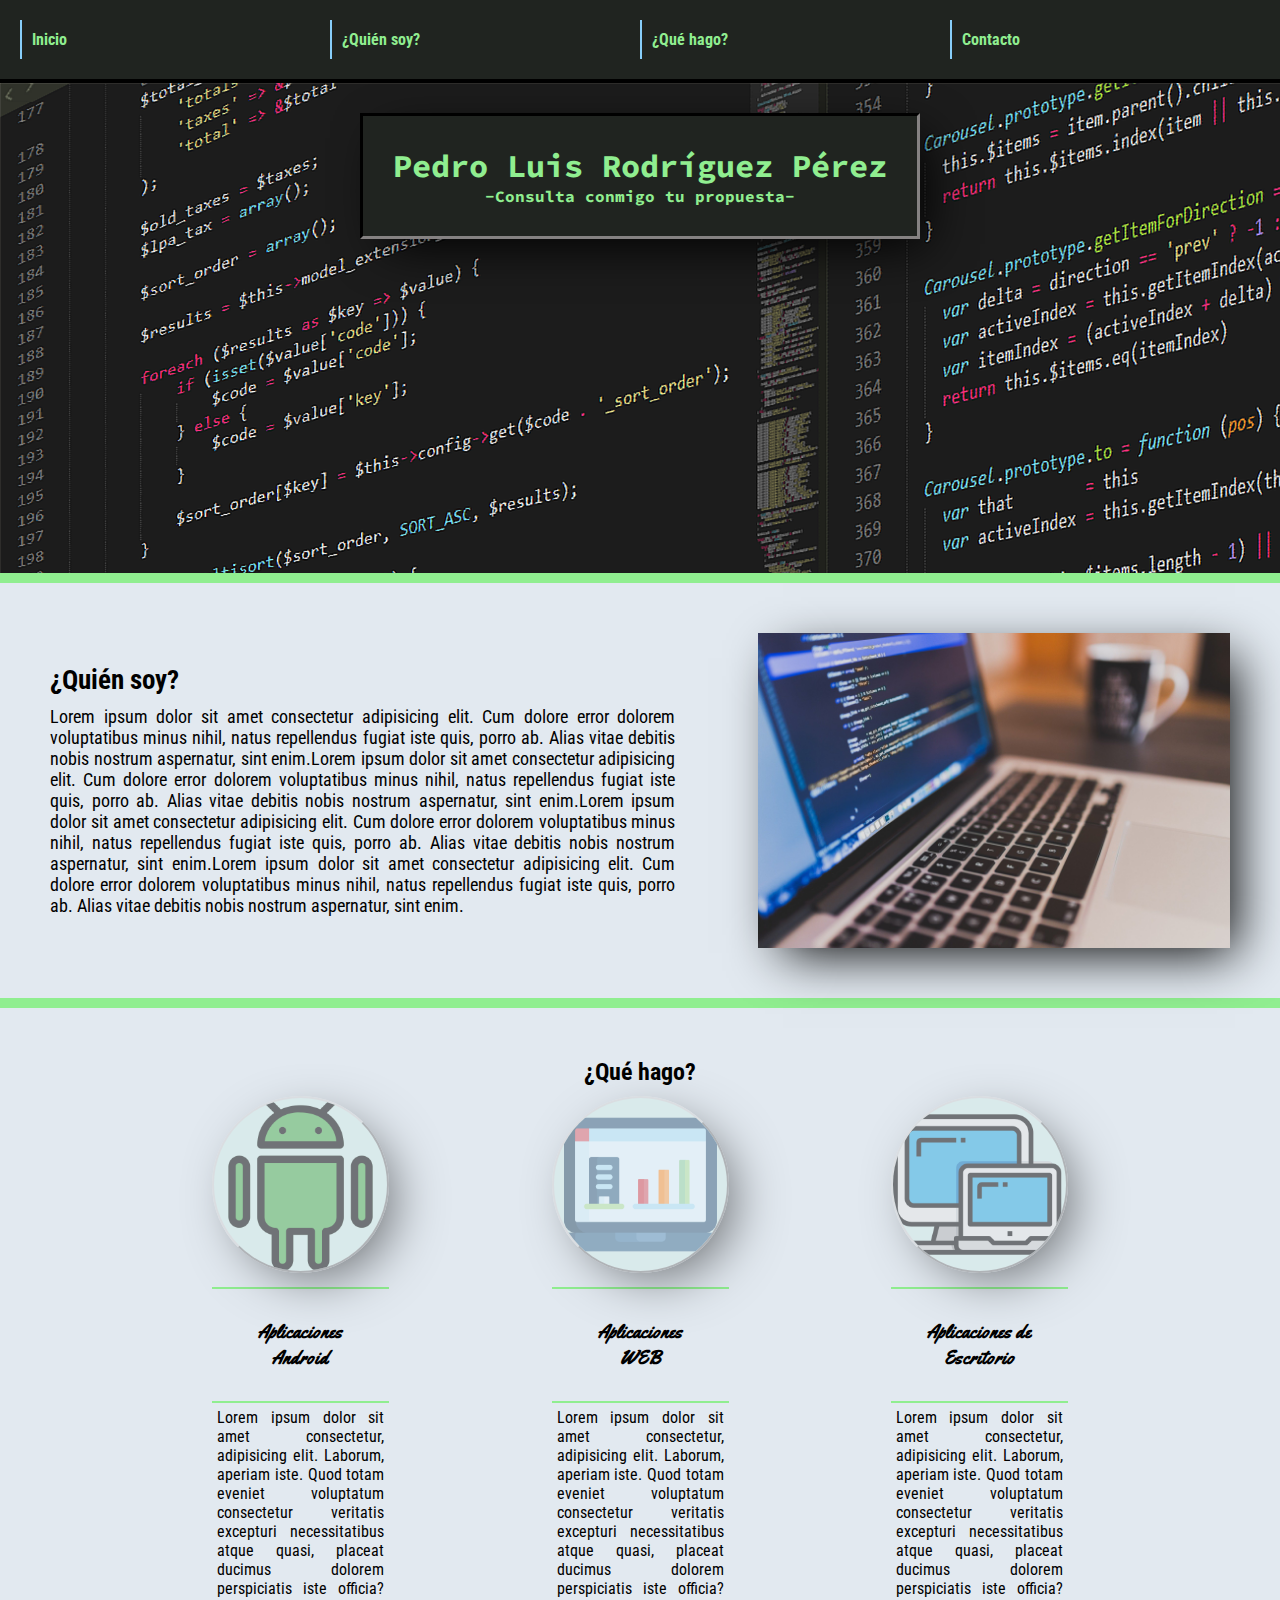
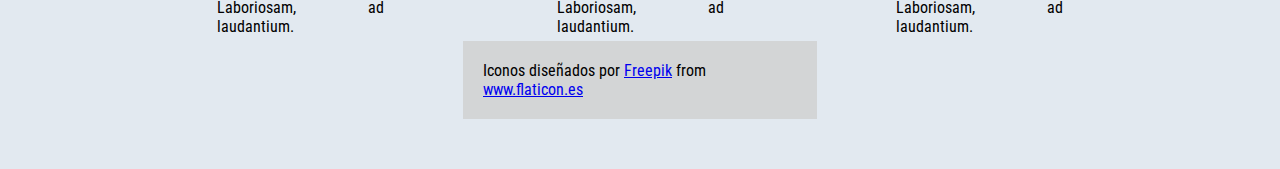
==== index.html @ fd56403b "Cambios menores" ====
<!DOCTYPE html>
<html lang="en">

<head>
    <meta charset="UTF-8">
    <meta name="viewport" content="width=device-width, initial-scale=1.0">


    <!--Estilos CSS-->
    <link rel="stylesheet" href="estilos/estilo.css">

    <!--Fuentes del HTML-->
    <link href="https://fonts.googleapis.com/css2?family=Roboto+Condensed:wght@300&display=swap" rel="stylesheet">
    <link href="https://fonts.googleapis.com/css2?family=Source+Code+Pro:wght@200&display=swap" rel="stylesheet">
    <link href="https://fonts.googleapis.com/css2?family=Yellowtail&display=swap" rel="stylesheet">

    <title>Pedro Luis Rodriguez Perez</title>

</head>

<body>
    <nav class="menu_superior" id="inicio">
            <div><a href="#inicio"> Inicio</a></div>
            <div><a href="#quien-soy"> ¿Quién soy?</a></div>
            <div><a href=""> ¿Qué hago?</a></div>
            <div><a href=""> Contacto</a></div>
        </nav>
    <div class="container">
       
        <header id="inicio">
            <div>
                <h1>Pedro Luis Rodríguez Pérez</h1>
                <h4>-Consulta conmigo tu propuesta-</h4>
            </div>
        </header>

        <div class="quien-soy" id="#quien-soy">
            

            <div>                
                <h2>¿Quién soy?</h2>
                Lorem ipsum dolor sit amet consectetur adipisicing elit. Cum dolore error dolorem voluptatibus minus
                nihil, natus repellendus fugiat iste quis, porro ab. Alias vitae debitis nobis nostrum aspernatur, sint
                enim.Lorem ipsum dolor sit amet consectetur adipisicing elit. Cum dolore error dolorem voluptatibus
                minus
                nihil, natus repellendus fugiat iste quis, porro ab. Alias vitae debitis nobis nostrum aspernatur, sint
                enim.Lorem ipsum dolor sit amet consectetur adipisicing elit. Cum dolore error dolorem voluptatibus
                minus
                nihil, natus repellendus fugiat iste quis, porro ab. Alias vitae debitis nobis nostrum aspernatur, sint
                enim.Lorem ipsum dolor sit amet consectetur adipisicing elit. Cum dolore error dolorem voluptatibus
                minus
                nihil, natus repellendus fugiat iste quis, porro ab. Alias vitae debitis nobis nostrum aspernatur, sint
                enim.</div>
            <img src="imagenes/imagen.quien-soy.jpg" alt="">
        </div>

        <div class="que-hago">
            <div class="logos">


                <h2>¿Qué hago?</h2>
                <div class="card">
                    <img src="imagenes/androide.png" alt="">
                    <h3>Aplicaciones Android</h3>
                    <div>
                        Lorem ipsum dolor sit amet consectetur, adipisicing elit. Laborum, aperiam iste. Quod totam eveniet voluptatum consectetur veritatis excepturi necessitatibus atque quasi, placeat ducimus dolorem perspiciatis iste officia? Laboriosam, ad laudantium.
                    </div>
                </div>
                <div class="card">
                    <img src="imagenes/computadora.png" alt="">
                    <h3>Aplicaciones WEB</h3>
                    <div>
                        Lorem ipsum dolor sit amet consectetur, adipisicing elit. Laborum, aperiam iste. Quod totam eveniet voluptatum consectetur veritatis excepturi necessitatibus atque quasi, placeat ducimus dolorem perspiciatis iste officia? Laboriosam, ad laudantium.
                    </div>
                </div>
                <div class="card">
                    <img src="imagenes/ordenador-portatil.png" alt="">
                    <h3>Aplicaciones de Escritorio</h3>
                    <div>
                        Lorem ipsum dolor sit amet consectetur, adipisicing elit. Laborum, aperiam iste. Quod totam eveniet voluptatum consectetur veritatis excepturi necessitatibus atque quasi, placeat ducimus dolorem perspiciatis iste officia? Laboriosam, ad laudantium.
                    </div>
                </div>
            </div>

            <div class="atribuciones"> Iconos diseñados por <a href="https://www.flaticon.es/autores/freepik" title="Freepik">Freepik</a> from <a href="https://www.flaticon.es/" title="Flaticon"> www.flaticon.es</a></div>
           

            
        </div>
    </div>
</body>

</html>
---- estilos/estilo.css ----
.container {}

body {
    background-color: #e3dbcc;
}

* {

    margin: 0px;
    padding: 0px;
    -webkit-box-sizing: border-box;
    box-sizing: border-box;
    font-family: 'Roboto Condensed', sans-serif;
}


/** HEADER - CABECERA**/
header {
    text-align: center;
    /* position: relative; */
    display: flex;
    background-image: url("../imagenes/background_main.png");

    height: 500px;
    flex-direction: column;
    align-items: center;
    clear: both;
    border-bottom: 10px solid lightgreen;

    
}

header img {
    display: block;
    max-width: 100%;
    height: auto;
    opacity: 0.8;

}

header h1,
header h4 {
    /*border: chartreuse 3px solid;*/
    /* position: absolute; */
    z-index: 5;
    color: lightgreen;
    top: 5%;
    text-align: center;
    /* width: 30%; */
    font-family: 'Source Code Pro', monospace;
}

header div {
    background-color: rgb(32, 36, 32);

    margin-top: 30px;
    padding: 30px;
    border: inset rgb(49, 48, 48) 3px;
    -webkit-box-shadow: 15px 15px 50px -10px rgba(0, 0, 0, 1);
    -moz-box-shadow: 15px 15px 50px -10px rgba(0, 0, 0, 1);
    box-shadow: 15px 15px 50px -10px rgba(0, 0, 0, 1);
}

/** MENU SUPERIOR **/
.menu_superior {
    background-color: rgb(32, 36, 32);
    display: flex;
    justify-content: space-around;
    position: sticky;
    top: 0px;
    padding: 20px;
    border-bottom: 4px outset rgb(61, 61, 61);
    z-index: 10;


}

.menu_superior>div {
    float: left;
    border-left: lightskyblue 2px solid;
    padding: 10px;
    display: block;
    width: 100%;
}

.menu_superior>div:hover {
    border-left: rgb(35, 71, 94) 2px solid;
    font-style: oblique;
    font-family: 'Source Code Pro', monospace;

}

.menu_superior>div>a {
    display: block;
    color: lightgreen;
    text-decoration: none;
    font-weight: bolder;
}

/** QUIEN  SOY**/

.quien-soy {
    display: flex;
    padding: 50px;
    flex-wrap: wrap;
    background-color: #e2e9f0;
    border-bottom: 10px solid lightgreen;
    justify-content: space-between;

}

.quien-soy>div {
    width: 53%;
    align-self: center;
    font-size: 18px;
    text-align: justify;
}


.quien-soy>img {
    width: 40%;
    align-self: end;
    -webkit-box-shadow: 15px 15px 50px -10px rgba(0, 0, 0, 1);
    -moz-box-shadow: 15px 15px 50px -10px rgba(0, 0, 0, 1);
    box-shadow: 15px 15px 50px -10px rgba(0, 0, 0, 1);

}

h2 {
    width: 100%;
    font-weight: bolder;
    margin-bottom: 10px;

}

/**  QUE HAGO  **/
.que-hago {
    padding: 50px;
    background: #e2e9f0;
}

.logos {
    display: flex;
    flex-wrap: wrap;
    justify-content: space-evenly;
    text-align: center;
}

.logos img {
    width: 100%;
    border-radius: 100%;
    background-color: #ccece3ba;
    border: lightgrey 2px outset;
    margin-bottom: 10px;
    opacity: 0.5;
    -webkit-box-shadow: 15px 15px 50px -10px rgba(0, 0, 0, 1);
    -moz-box-shadow: 15px 15px 50px -10px rgba(0, 0, 0, 1);
    box-shadow: 15px 15px 50px -10px rgba(0, 0, 0, 1);
}

.logos img:hover {
    opacity: 1;
    transform: scale(1.1);
}

.logos>.card {
    width: 15%;
}

.card>h3 {
    padding: 30px;
    border-top: 2px solid lightgreen;
    border-bottom: 2px solid lightgreen;
    font-family: 'Yellowtail', cursive;

}

.card>div {
    padding: 5px;
    text-align: justify;
}


.atribuciones {
    background-color: #d0d0d0d4;
    padding: 20px;
    width: 30%;
    margin: 0px auto;
}
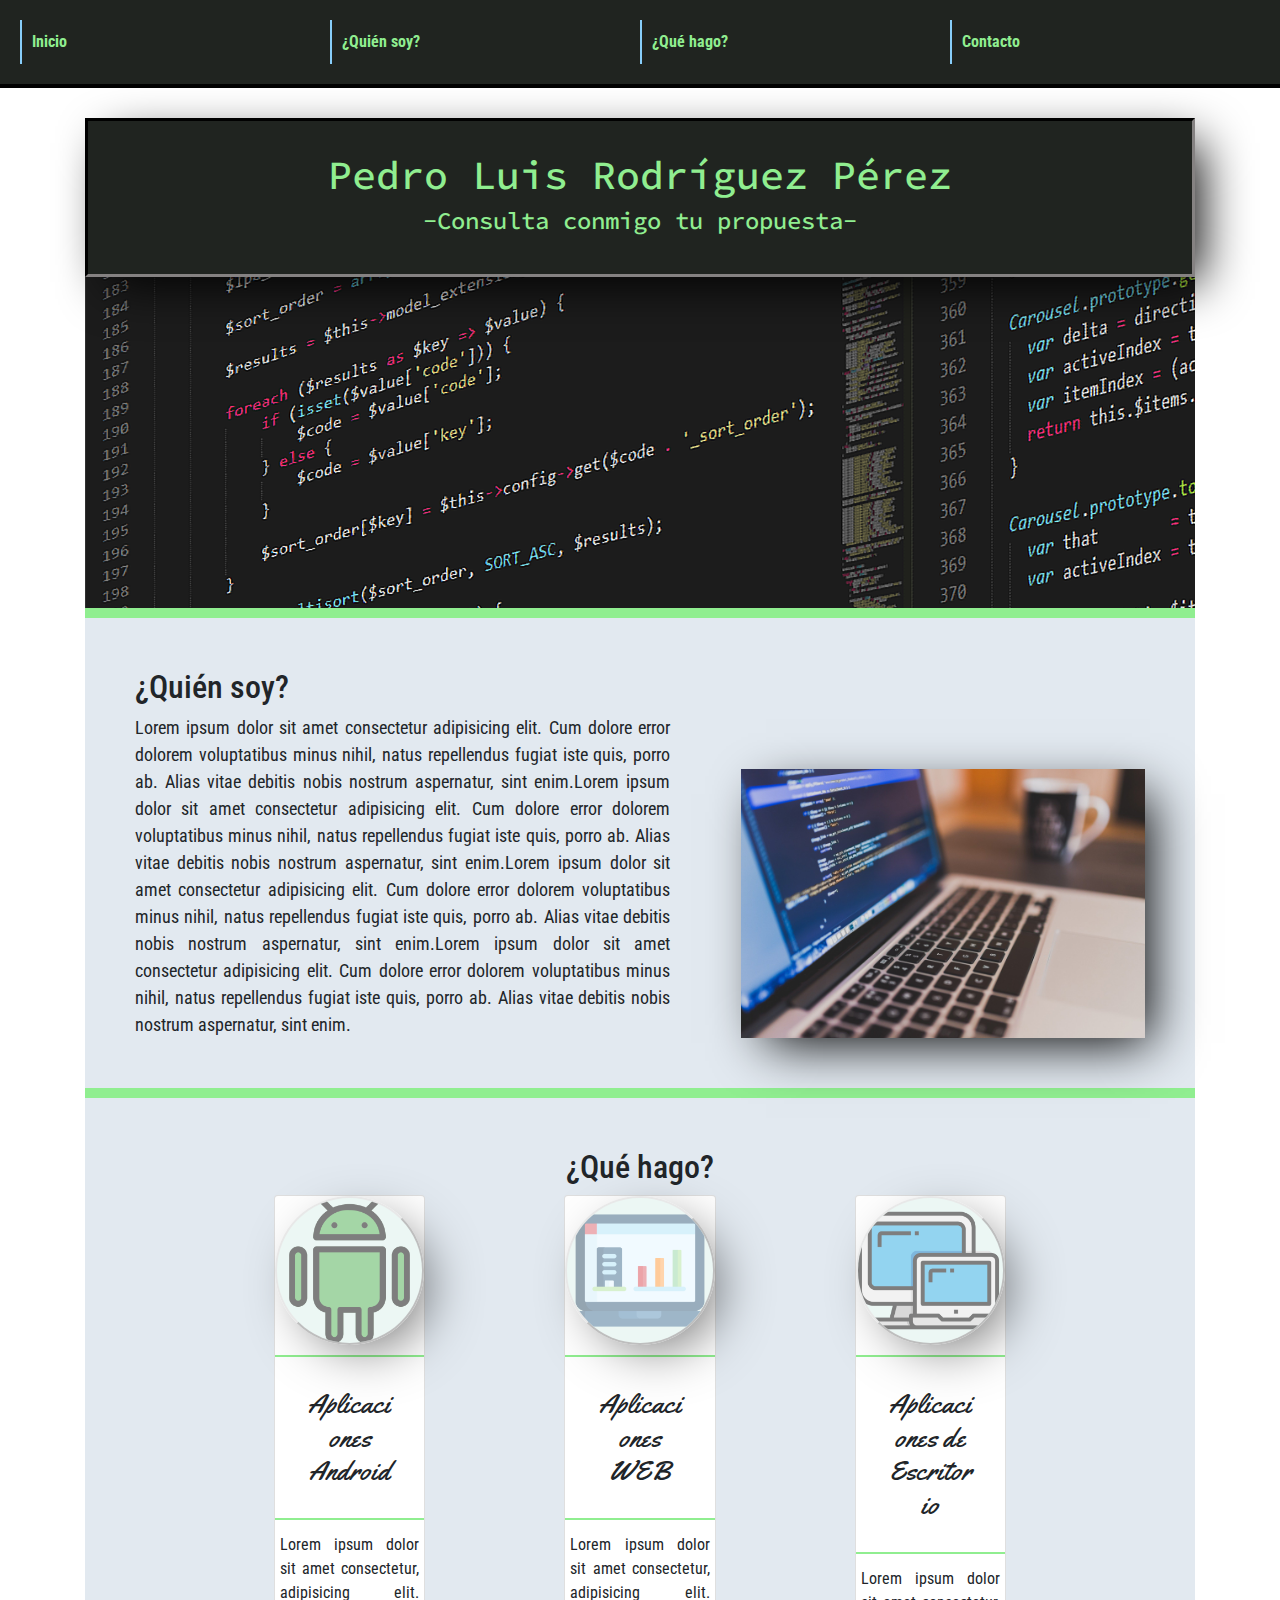
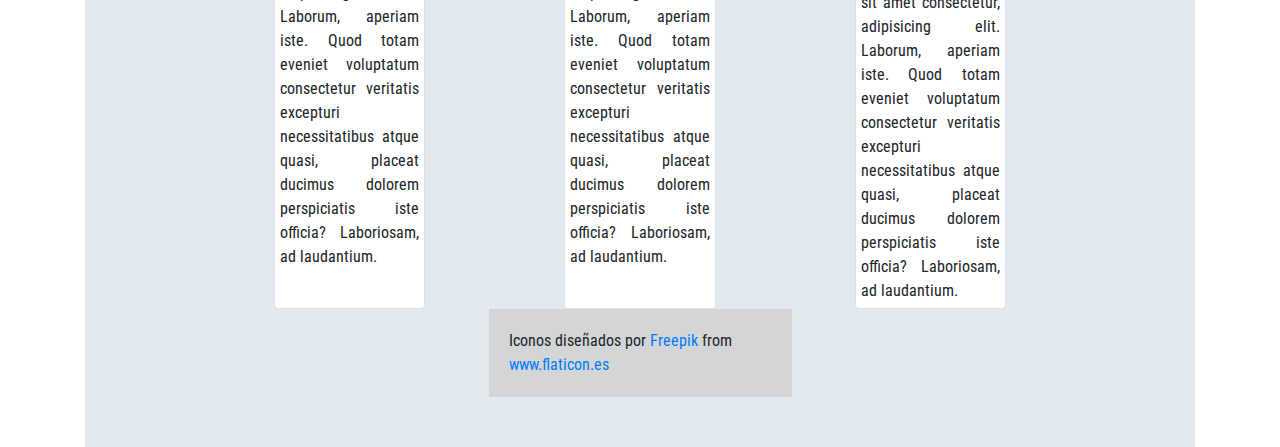
==== commit 62b471cf: "Añadido Bootstraps" ====
--- a/index.html
+++ b/index.html
@@ -14,11 +14,17 @@
     <link href="https://fonts.googleapis.com/css2?family=Source+Code+Pro:wght@200&display=swap" rel="stylesheet">
     <link href="https://fonts.googleapis.com/css2?family=Yellowtail&display=swap" rel="stylesheet">
 
+    <link rel="stylesheet" href="https://maxcdn.bootstrapcdn.com/bootstrap/4.0.0/css/bootstrap.min.css" integrity="sha384-Gn5384xqQ1aoWXA+058RXPxPg6fy4IWvTNh0E263XmFcJlSAwiGgFAW/dAiS6JXm" crossorigin="anonymous">
+
     <title>Pedro Luis Rodriguez Perez</title>
 
 </head>
 
 <body>
+
+  <script src="https://code.jquery.com/jquery-3.2.1.slim.min.js" integrity="sha384-KJ3o2DKtIkvYIK3UENzmM7KCkRr/rE9/Qpg6aAZGJwFDMVNA/GpGFF93hXpG5KkN" crossorigin="anonymous"></script>
+<script src="https://cdnjs.cloudflare.com/ajax/libs/popper.js/1.12.9/umd/popper.min.js" integrity="sha384-ApNbgh9B+Y1QKtv3Rn7W3mgPxhU9K/ScQsAP7hUibX39j7fakFPskvXusvfa0b4Q" crossorigin="anonymous"></script>
+<script src="https://maxcdn.bootstrapcdn.com/bootstrap/4.0.0/js/bootstrap.min.js" integrity="sha384-JZR6Spejh4U02d8jOt6vLEHfe/JQGiRRSQQxSfFWpi1MquVdAyjUar5+76PVCmYl" crossorigin="anonymous"></script>
     <nav class="menu_superior" id="inicio">
             <div><a href="#inicio"> Inicio</a></div>
             <div><a href="#quien-soy"> ¿Quién soy?</a></div>
@@ -26,7 +32,7 @@
             <div><a href=""> Contacto</a></div>
         </nav>
     <div class="container">
-       
+
         <header id="inicio">
             <div>
                 <h1>Pedro Luis Rodríguez Pérez</h1>
@@ -35,9 +41,9 @@
         </header>
 
         <div class="quien-soy" id="#quien-soy">
-            
 
-            <div>                
+
+            <div>
                 <h2>¿Quién soy?</h2>
                 Lorem ipsum dolor sit amet consectetur adipisicing elit. Cum dolore error dolorem voluptatibus minus
                 nihil, natus repellendus fugiat iste quis, porro ab. Alias vitae debitis nobis nostrum aspernatur, sint
@@ -83,11 +89,11 @@
             </div>
 
             <div class="atribuciones"> Iconos diseñados por <a href="https://www.flaticon.es/autores/freepik" title="Freepik">Freepik</a> from <a href="https://www.flaticon.es/" title="Flaticon"> www.flaticon.es</a></div>
-           
 
-            
+
+
         </div>
     </div>
 </body>
 
-</html>+</html>
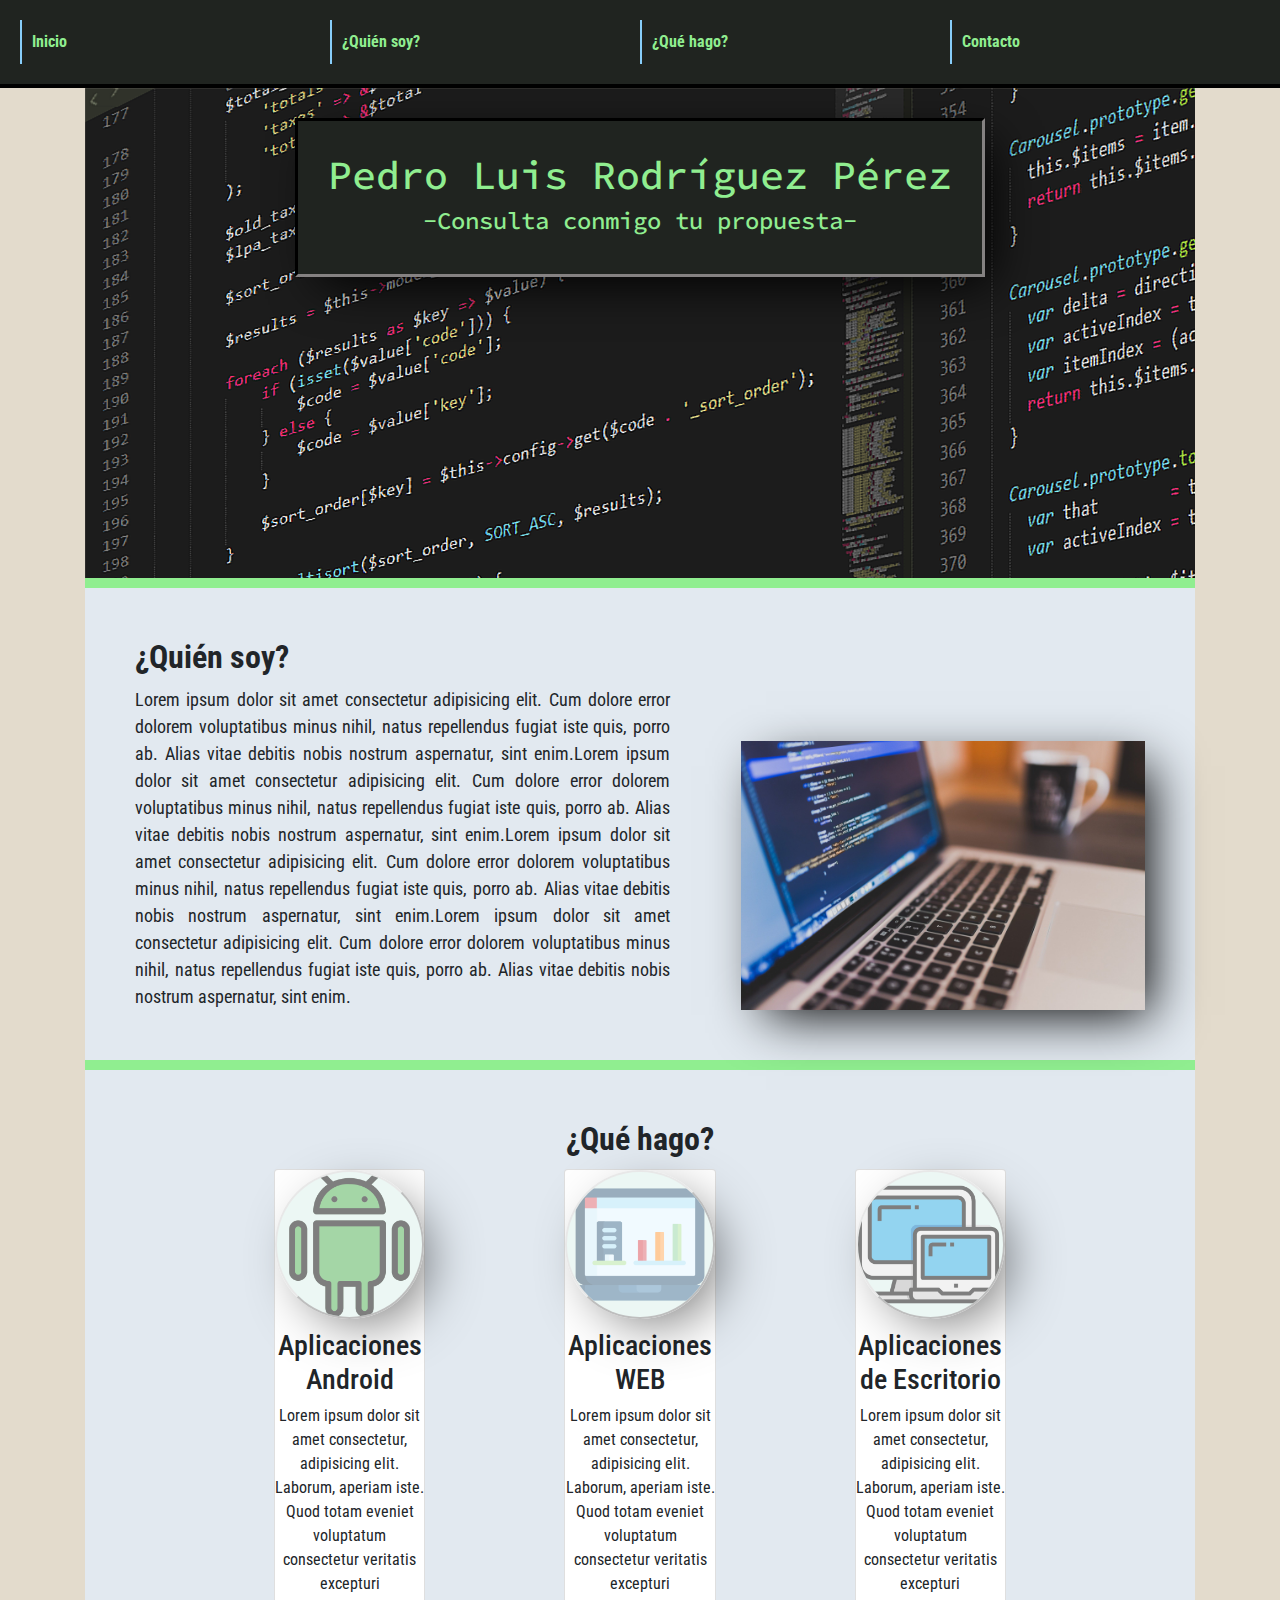
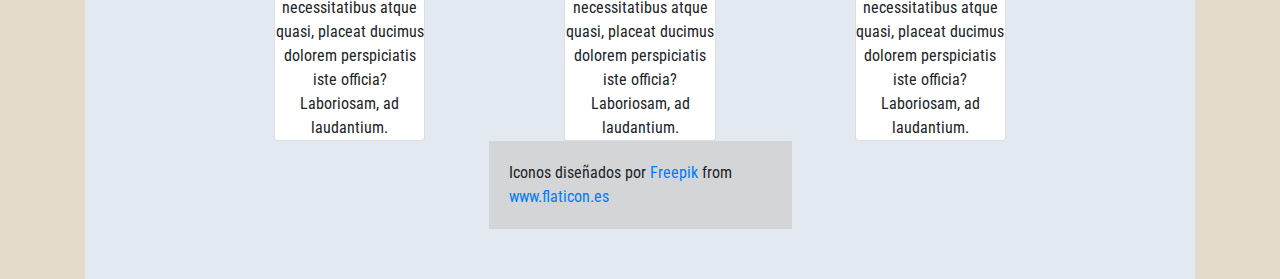
==== commit e3235040: "Arreglo de contenedor y card" ====
--- a/index.html
+++ b/index.html
@@ -4,6 +4,9 @@
 <head>
     <meta charset="UTF-8">
     <meta name="viewport" content="width=device-width, initial-scale=1.0">
+
+    <!-- bootstrap -->
+      <link rel="stylesheet" href="https://maxcdn.bootstrapcdn.com/bootstrap/4.0.0/css/bootstrap.min.css" integrity="sha384-Gn5384xqQ1aoWXA+058RXPxPg6fy4IWvTNh0E263XmFcJlSAwiGgFAW/dAiS6JXm" crossorigin="anonymous">
 
 
     <!--Estilos CSS-->
@@ -14,7 +17,7 @@
     <link href="https://fonts.googleapis.com/css2?family=Source+Code+Pro:wght@200&display=swap" rel="stylesheet">
     <link href="https://fonts.googleapis.com/css2?family=Yellowtail&display=swap" rel="stylesheet">
 
-    <link rel="stylesheet" href="https://maxcdn.bootstrapcdn.com/bootstrap/4.0.0/css/bootstrap.min.css" integrity="sha384-Gn5384xqQ1aoWXA+058RXPxPg6fy4IWvTNh0E263XmFcJlSAwiGgFAW/dAiS6JXm" crossorigin="anonymous">
+
 
     <title>Pedro Luis Rodriguez Perez</title>
 
--- a/estilos/estilo.css
+++ b/estilos/estilo.css
@@ -27,7 +27,7 @@
     clear: both;
     border-bottom: 10px solid lightgreen;
 
-    
+
 }
 
 header img {
@@ -167,7 +167,7 @@
     width: 15%;
 }
 
-.card>h3 {
+.card_me>h3 {
     padding: 30px;
     border-top: 2px solid lightgreen;
     border-bottom: 2px solid lightgreen;
@@ -175,7 +175,7 @@
 
 }
 
-.card>div {
+.card_me>div {
     padding: 5px;
     text-align: justify;
 }
@@ -186,4 +186,4 @@
     padding: 20px;
     width: 30%;
     margin: 0px auto;
-}+}
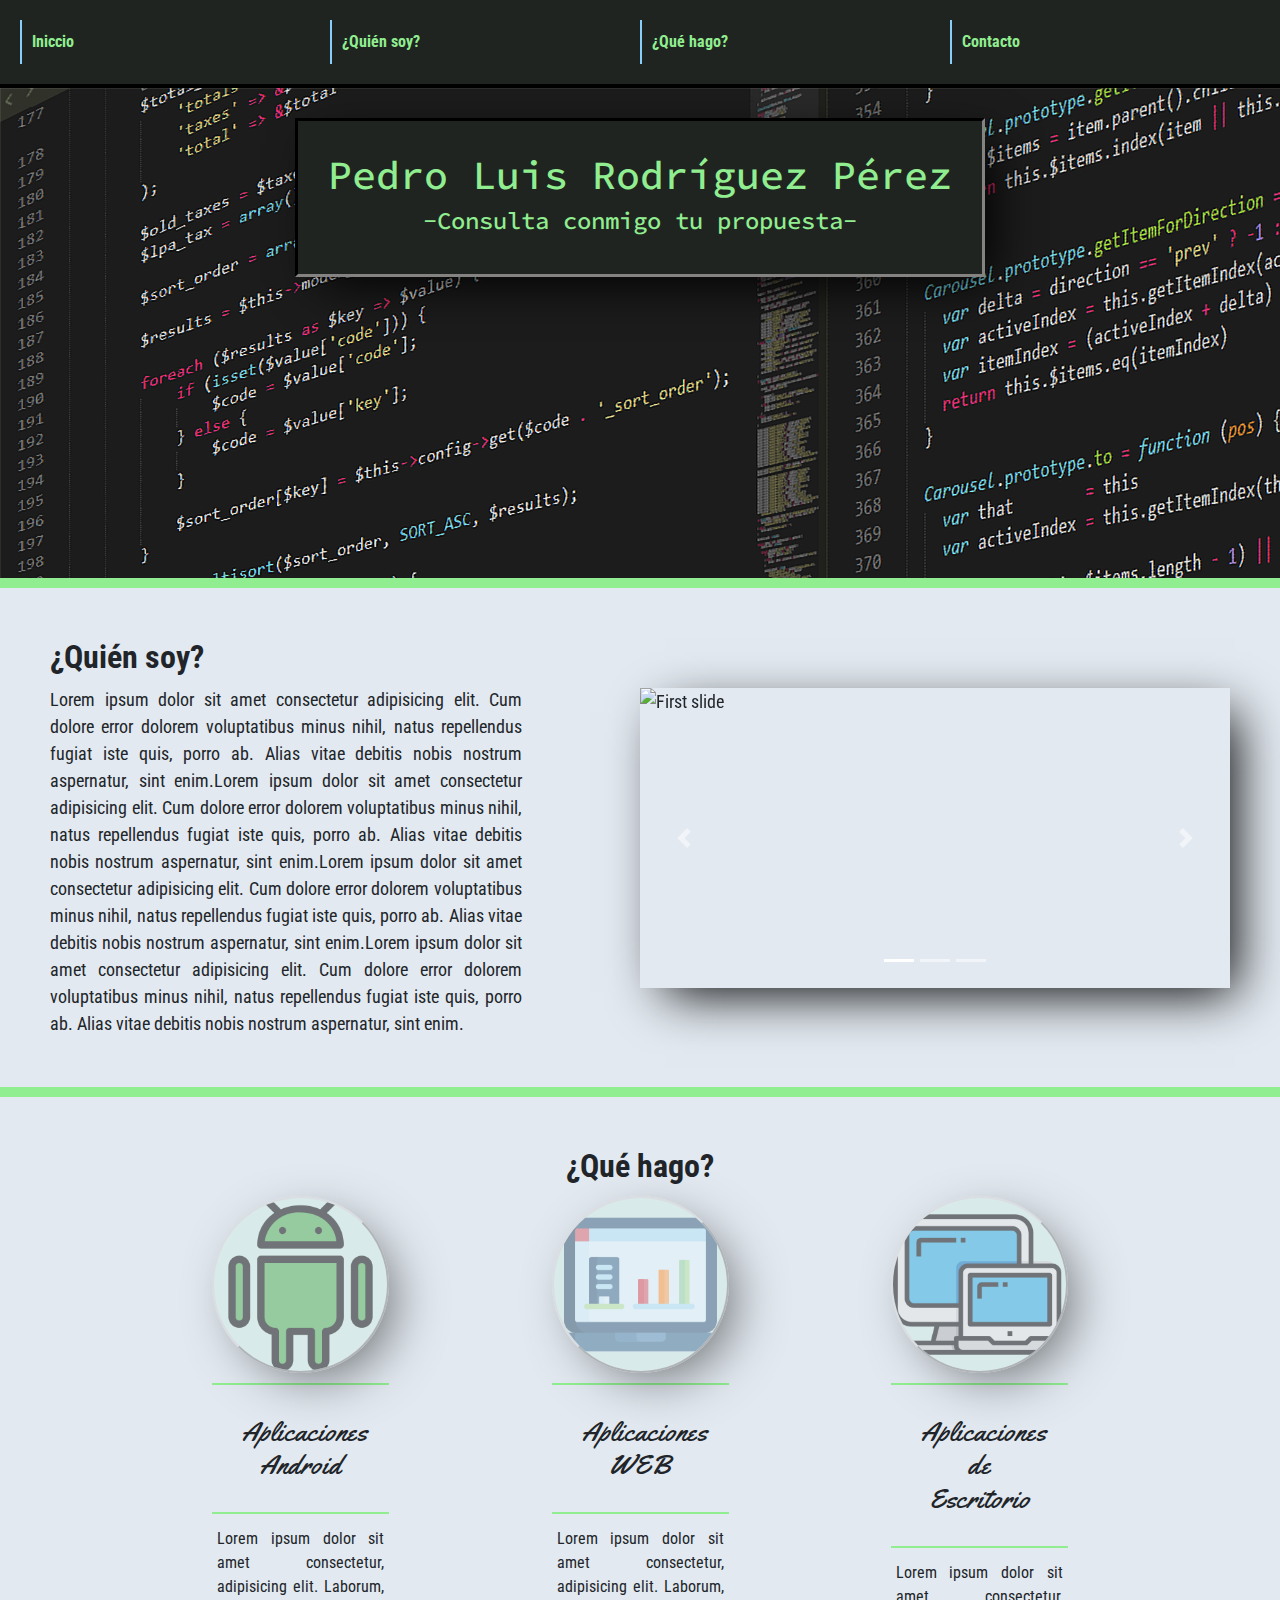
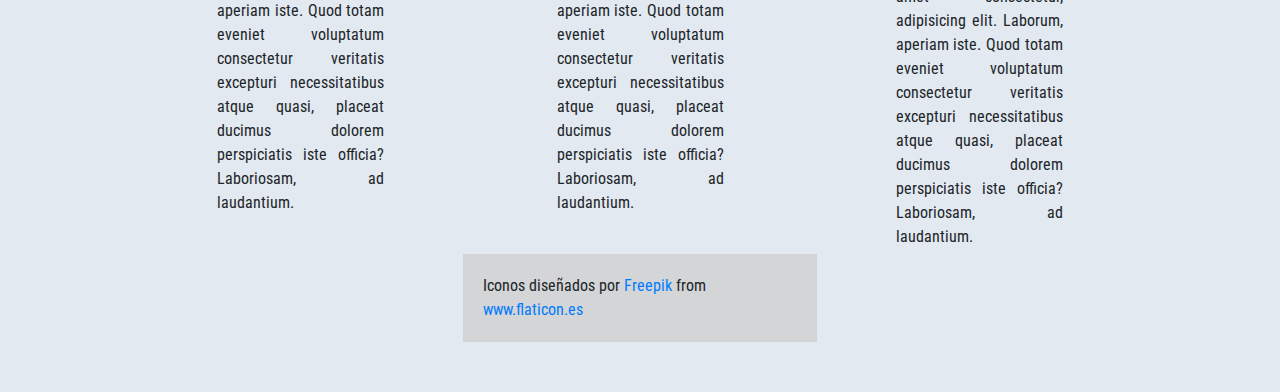
==== commit c80cc6cf: "Carousel y Container fluido" ====
--- a/index.html
+++ b/index.html
@@ -2,101 +2,134 @@
 <html lang="en">
 
 <head>
-    <meta charset="UTF-8">
-    <meta name="viewport" content="width=device-width, initial-scale=1.0">
+  <meta charset="UTF-8">
+  <meta name="viewport" content="width=device-width, initial-scale=1.0">
 
-    <!-- bootstrap -->
-      <link rel="stylesheet" href="https://maxcdn.bootstrapcdn.com/bootstrap/4.0.0/css/bootstrap.min.css" integrity="sha384-Gn5384xqQ1aoWXA+058RXPxPg6fy4IWvTNh0E263XmFcJlSAwiGgFAW/dAiS6JXm" crossorigin="anonymous">
+  <!-- bootstrap -->
+  <link rel="stylesheet" href="https://maxcdn.bootstrapcdn.com/bootstrap/4.0.0/css/bootstrap.min.css" integrity="sha384-Gn5384xqQ1aoWXA+058RXPxPg6fy4IWvTNh0E263XmFcJlSAwiGgFAW/dAiS6JXm" crossorigin="anonymous">
 
+  <!--Fuentes del HTML-->
+  <link href="https://fonts.googleapis.com/css2?family=Roboto+Condensed:wght@300&display=swap" rel="stylesheet">
+  <link href="https://fonts.googleapis.com/css2?family=Source+Code+Pro:wght@200&display=swap" rel="stylesheet">
+  <link href="https://fonts.googleapis.com/css2?family=Yellowtail&display=swap" rel="stylesheet">
 
-    <!--Estilos CSS-->
-    <link rel="stylesheet" href="estilos/estilo.css">
-
-    <!--Fuentes del HTML-->
-    <link href="https://fonts.googleapis.com/css2?family=Roboto+Condensed:wght@300&display=swap" rel="stylesheet">
-    <link href="https://fonts.googleapis.com/css2?family=Source+Code+Pro:wght@200&display=swap" rel="stylesheet">
-    <link href="https://fonts.googleapis.com/css2?family=Yellowtail&display=swap" rel="stylesheet">
+  <!--Estilos CSS-->
+  <link rel="stylesheet" href="estilos/estilo.css">
 
 
 
-    <title>Pedro Luis Rodriguez Perez</title>
+
+
+  <title>Pedro Luis Rodriguez Perez - inicio</title>
 
 </head>
 
 <body>
 
   <script src="https://code.jquery.com/jquery-3.2.1.slim.min.js" integrity="sha384-KJ3o2DKtIkvYIK3UENzmM7KCkRr/rE9/Qpg6aAZGJwFDMVNA/GpGFF93hXpG5KkN" crossorigin="anonymous"></script>
-<script src="https://cdnjs.cloudflare.com/ajax/libs/popper.js/1.12.9/umd/popper.min.js" integrity="sha384-ApNbgh9B+Y1QKtv3Rn7W3mgPxhU9K/ScQsAP7hUibX39j7fakFPskvXusvfa0b4Q" crossorigin="anonymous"></script>
-<script src="https://maxcdn.bootstrapcdn.com/bootstrap/4.0.0/js/bootstrap.min.js" integrity="sha384-JZR6Spejh4U02d8jOt6vLEHfe/JQGiRRSQQxSfFWpi1MquVdAyjUar5+76PVCmYl" crossorigin="anonymous"></script>
-    <nav class="menu_superior" id="inicio">
-            <div><a href="#inicio"> Inicio</a></div>
-            <div><a href="#quien-soy"> ¿Quién soy?</a></div>
-            <div><a href=""> ¿Qué hago?</a></div>
-            <div><a href=""> Contacto</a></div>
-        </nav>
-    <div class="container">
+  <script src="https://cdnjs.cloudflare.com/ajax/libs/popper.js/1.12.9/umd/popper.min.js" integrity="sha384-ApNbgh9B+Y1QKtv3Rn7W3mgPxhU9K/ScQsAP7hUibX39j7fakFPskvXusvfa0b4Q" crossorigin="anonymous"></script>
+  <script src="https://maxcdn.bootstrapcdn.com/bootstrap/4.0.0/js/bootstrap.min.js" integrity="sha384-JZR6Spejh4U02d8jOt6vLEHfe/JQGiRRSQQxSfFWpi1MquVdAyjUar5+76PVCmYl" crossorigin="anonymous"></script>
+  <nav class="menu_superior" id="inicio">
+    <div><a href="#inicio"> Iniccio</a></div>
+    <div><a href="#quien-soy"> ¿Quién soy?</a></div>
+    <div><a href=""> ¿Qué hago?</a></div>
+    <div><a href=""> Contacto</a></div>
+  </nav>
+  <div class="container-fluid">
 
-        <header id="inicio">
-            <div>
-                <h1>Pedro Luis Rodríguez Pérez</h1>
-                <h4>-Consulta conmigo tu propuesta-</h4>
-            </div>
-        </header>
+    <header id="inicio">
+      <div>
+        <h1>Pedro Luis Rodríguez Pérez</h1>
+        <h4>-Consulta conmigo tu propuesta-</h4>
+      </div>
+    </header>
 
-        <div class="quien-soy" id="#quien-soy">
+    <div class="quien-soy" id="#quien-soy">
 
 
-            <div>
-                <h2>¿Quién soy?</h2>
-                Lorem ipsum dolor sit amet consectetur adipisicing elit. Cum dolore error dolorem voluptatibus minus
-                nihil, natus repellendus fugiat iste quis, porro ab. Alias vitae debitis nobis nostrum aspernatur, sint
-                enim.Lorem ipsum dolor sit amet consectetur adipisicing elit. Cum dolore error dolorem voluptatibus
-                minus
-                nihil, natus repellendus fugiat iste quis, porro ab. Alias vitae debitis nobis nostrum aspernatur, sint
-                enim.Lorem ipsum dolor sit amet consectetur adipisicing elit. Cum dolore error dolorem voluptatibus
-                minus
-                nihil, natus repellendus fugiat iste quis, porro ab. Alias vitae debitis nobis nostrum aspernatur, sint
-                enim.Lorem ipsum dolor sit amet consectetur adipisicing elit. Cum dolore error dolorem voluptatibus
-                minus
-                nihil, natus repellendus fugiat iste quis, porro ab. Alias vitae debitis nobis nostrum aspernatur, sint
-                enim.</div>
-            <img src="imagenes/imagen.quien-soy.jpg" alt="">
+      <div>
+        <h2>¿Quién soy?</h2>
+        Lorem ipsum dolor sit amet consectetur adipisicing elit. Cum dolore error dolorem voluptatibus minus
+        nihil, natus repellendus fugiat iste quis, porro ab. Alias vitae debitis nobis nostrum aspernatur, sint
+        enim.Lorem ipsum dolor sit amet consectetur adipisicing elit. Cum dolore error dolorem voluptatibus
+        minus
+        nihil, natus repellendus fugiat iste quis, porro ab. Alias vitae debitis nobis nostrum aspernatur, sint
+        enim.Lorem ipsum dolor sit amet consectetur adipisicing elit. Cum dolore error dolorem voluptatibus
+        minus
+        nihil, natus repellendus fugiat iste quis, porro ab. Alias vitae debitis nobis nostrum aspernatur, sint
+        enim.Lorem ipsum dolor sit amet consectetur adipisicing elit. Cum dolore error dolorem voluptatibus
+        minus
+        nihil, natus repellendus fugiat iste quis, porro ab. Alias vitae debitis nobis nostrum aspernatur, sint
+        enim.
+      </div>
+      <!--      <img src="imagenes/imagen.quien-soy.jpg" alt="">-->
+      <div id="carouselExampleIndicators" class="carousel slide" data-ride="carousel">
+        <ol class="carousel-indicators">
+          <li data-target="#carouselExampleIndicators" data-slide-to="0" class="active"></li>
+          <li data-target="#carouselExampleIndicators" data-slide-to="1"></li>
+          <li data-target="#carouselExampleIndicators" data-slide-to="2"></li>
+        </ol>
+        <div class="carousel-inner">
+          <div class="carousel-item active">
+            <img class="d-block w-100" src="https://geekzilla.tech/home/wp-content/uploads/2019/09/cropped-image-8.jpg" width="400px" height="200px" alt="First slide">
+          </div>
+          <div class="carousel-item">
+            <img class="d-block w-100" src="https://dicampus.storage.googleapis.com/cms_multimedia/cms_medias/files/000/000/523/notice_header/curso-programador-informatico.jpg?1567687744" width="400px" height="200px" alt="Second slide">
+          </div>
+          <div class="carousel-item">
+            <img class="d-block w-100" src="https://devmagazine.co/wp-content/uploads/2018/07/Qu%C3%A9-puedo-hacer-para-iniciar-mi-camino-como-programador.png" width="400px" height="200px" alt="Third slide">
+          </div>
         </div>
+        <a class="carousel-control-prev" href="#carouselExampleIndicators" role="button" data-slide="prev">
+          <span class="carousel-control-prev-icon" aria-hidden="true"></span>
+          <span class="sr-only">Previous</span>
+        </a>
+        <a class="carousel-control-next" href="#carouselExampleIndicators" role="button" data-slide="next">
+          <span class="carousel-control-next-icon" aria-hidden="true"></span>
+          <span class="sr-only">Next</span>
+        </a>
+      </div>
+    </div>
 
-        <div class="que-hago">
-            <div class="logos">
+    <div class="que-hago">
+      <div class="logos">
 
 
-                <h2>¿Qué hago?</h2>
-                <div class="card">
-                    <img src="imagenes/androide.png" alt="">
-                    <h3>Aplicaciones Android</h3>
-                    <div>
-                        Lorem ipsum dolor sit amet consectetur, adipisicing elit. Laborum, aperiam iste. Quod totam eveniet voluptatum consectetur veritatis excepturi necessitatibus atque quasi, placeat ducimus dolorem perspiciatis iste officia? Laboriosam, ad laudantium.
-                    </div>
-                </div>
-                <div class="card">
-                    <img src="imagenes/computadora.png" alt="">
-                    <h3>Aplicaciones WEB</h3>
-                    <div>
-                        Lorem ipsum dolor sit amet consectetur, adipisicing elit. Laborum, aperiam iste. Quod totam eveniet voluptatum consectetur veritatis excepturi necessitatibus atque quasi, placeat ducimus dolorem perspiciatis iste officia? Laboriosam, ad laudantium.
-                    </div>
-                </div>
-                <div class="card">
-                    <img src="imagenes/ordenador-portatil.png" alt="">
-                    <h3>Aplicaciones de Escritorio</h3>
-                    <div>
-                        Lorem ipsum dolor sit amet consectetur, adipisicing elit. Laborum, aperiam iste. Quod totam eveniet voluptatum consectetur veritatis excepturi necessitatibus atque quasi, placeat ducimus dolorem perspiciatis iste officia? Laboriosam, ad laudantium.
-                    </div>
-                </div>
-            </div>
+        <h2>¿Qué hago?</h2>
+        <div class="card-logo">
+          <img src="imagenes/androide.png" alt="">
+          <h3>Aplicaciones Android</h3>
+          <div>
+            Lorem ipsum dolor sit amet consectetur, adipisicing elit. Laborum, aperiam iste. Quod totam eveniet voluptatum consectetur veritatis excepturi necessitatibus atque quasi, placeat ducimus dolorem perspiciatis iste officia? Laboriosam, ad
+            laudantium.
+          </div>
+        </div>
+        <div class="card-logo">
+          <img src="imagenes/computadora.png" alt="">
+          <h3>Aplicaciones WEB</h3>
+          <div>
+            Lorem ipsum dolor sit amet consectetur, adipisicing elit. Laborum, aperiam iste. Quod totam eveniet voluptatum consectetur veritatis excepturi necessitatibus atque quasi, placeat ducimus dolorem perspiciatis iste officia? Laboriosam, ad
+            laudantium.
+          </div>
+        </div>
+        <div class="card-logo">
+          <img src="imagenes/ordenador-portatil.png" alt="">
+          <h3>Aplicaciones de Escritorio</h3>
+          <div>
+            Lorem ipsum dolor sit amet consectetur, adipisicing elit. Laborum, aperiam iste. Quod totam eveniet voluptatum consectetur veritatis excepturi necessitatibus atque quasi, placeat ducimus dolorem perspiciatis iste officia? Laboriosam, ad
+            laudantium.
+          </div>
+        </div>
+      </div>
 
-            <div class="atribuciones"> Iconos diseñados por <a href="https://www.flaticon.es/autores/freepik" title="Freepik">Freepik</a> from <a href="https://www.flaticon.es/" title="Flaticon"> www.flaticon.es</a></div>
+      <div class="atribuciones"> Iconos diseñados por <a href="https://www.flaticon.es/autores/freepik" title="Freepik">Freepik</a> from <a href="https://www.flaticon.es/" title="Flaticon"> www.flaticon.es</a></div>
 
 
 
-        </div>
     </div>
+
+
+  </div>
 </body>
 
 </html>
--- a/estilos/estilo.css
+++ b/estilos/estilo.css
@@ -1,4 +1,4 @@
-.container {}
+
 
 body {
     background-color: #e3dbcc;
@@ -13,6 +13,9 @@
     font-family: 'Roboto Condensed', sans-serif;
 }
 
+.container-fluid{
+  padding: 0px;
+}
 
 /** HEADER - CABECERA**/
 header {
@@ -110,20 +113,24 @@
 }
 
 .quien-soy>div {
-    width: 53%;
+    width: 40%;
     align-self: center;
     font-size: 18px;
     text-align: justify;
 }
 
 
-.quien-soy>img {
-    width: 40%;
-    align-self: end;
+.quien-soy> .carousel {
+    width: 50%;
+    height: 300px;
+    align-self: center;
     -webkit-box-shadow: 15px 15px 50px -10px rgba(0, 0, 0, 1);
     -moz-box-shadow: 15px 15px 50px -10px rgba(0, 0, 0, 1);
     box-shadow: 15px 15px 50px -10px rgba(0, 0, 0, 1);
 
+}
+.carousel img{
+  height: 300px;
 }
 
 h2 {
@@ -163,11 +170,11 @@
     transform: scale(1.1);
 }
 
-.logos>.card {
+.card-logo {
     width: 15%;
 }
 
-.card_me>h3 {
+.card-logo>h3 {
     padding: 30px;
     border-top: 2px solid lightgreen;
     border-bottom: 2px solid lightgreen;
@@ -175,7 +182,7 @@
 
 }
 
-.card_me>div {
+.card-logo>div {
     padding: 5px;
     text-align: justify;
 }
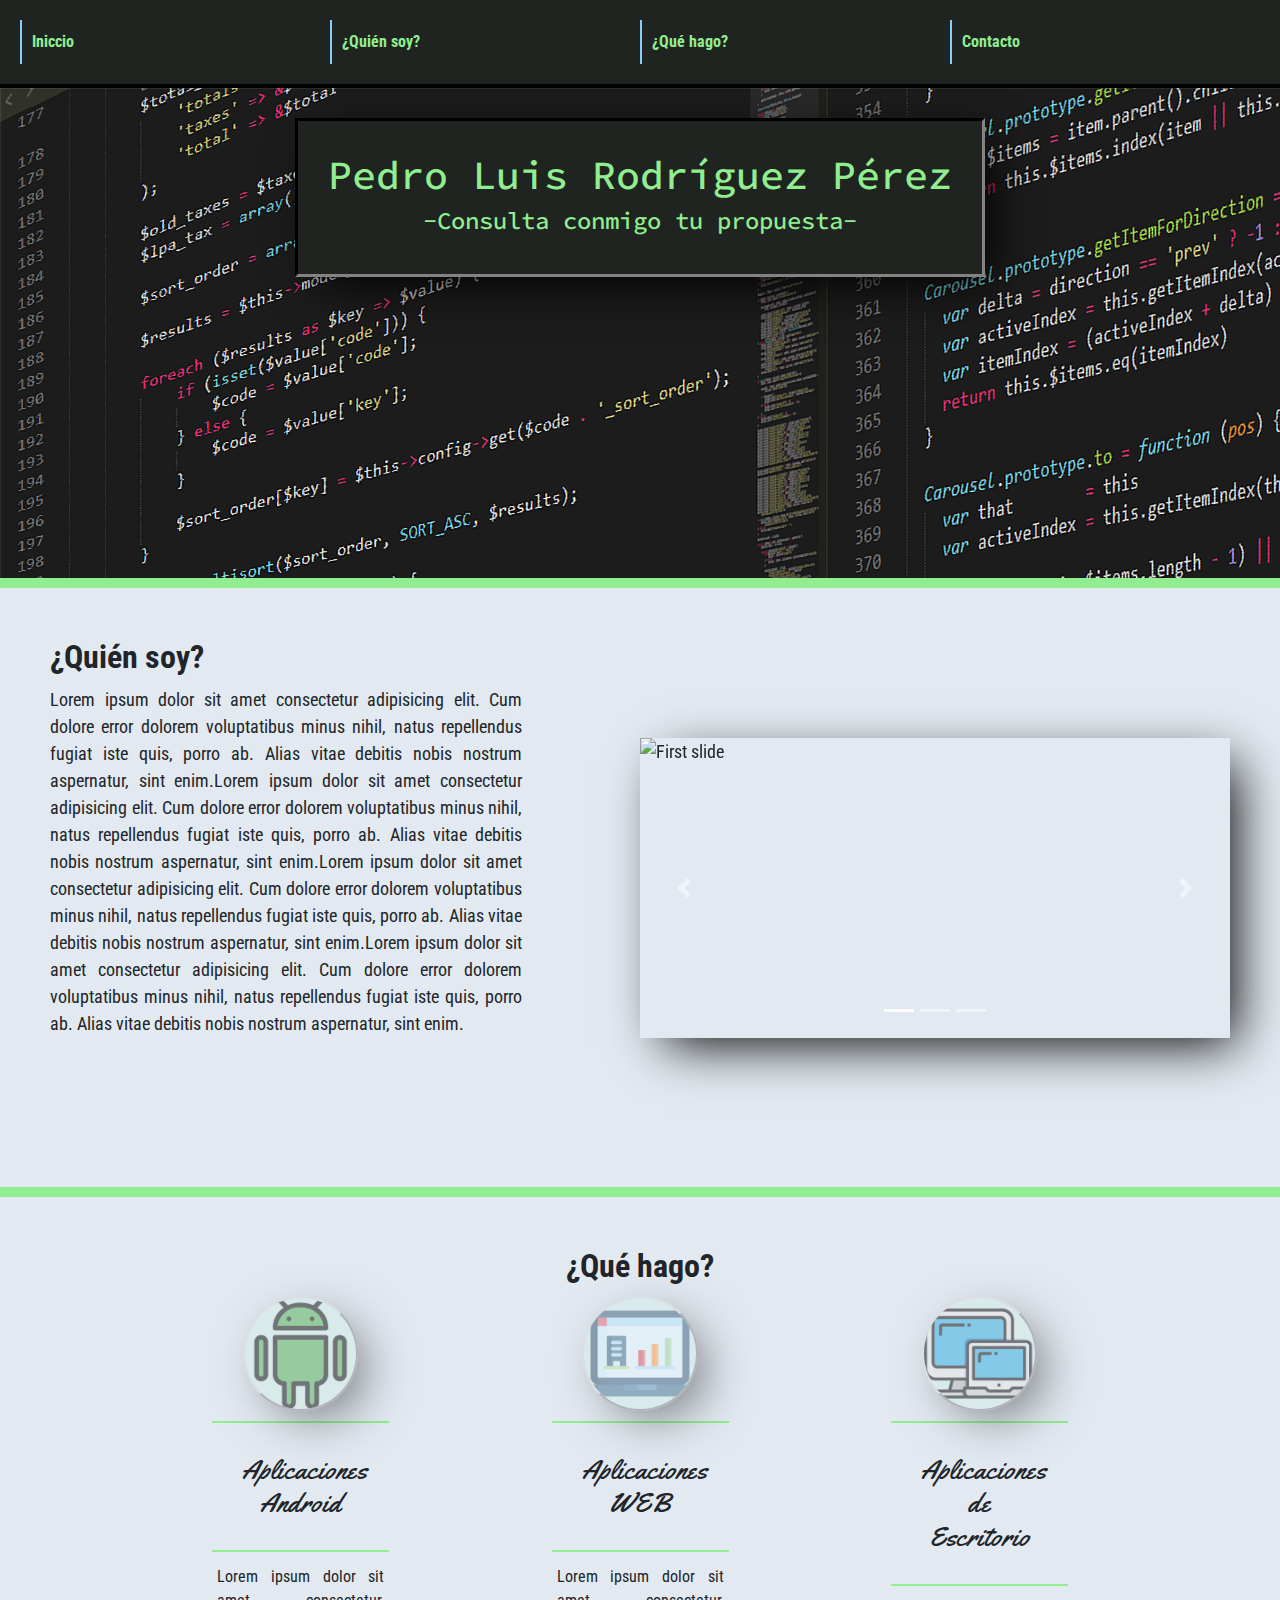
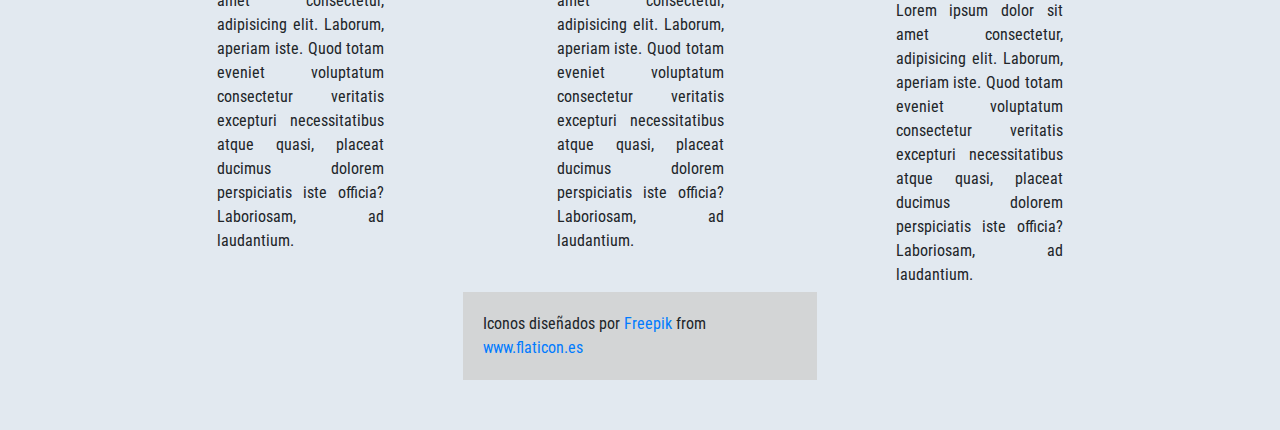
==== commit 431697df: "Cambios responsivos para moviles - Quien soy" ====
--- a/index.html
+++ b/index.html
@@ -70,6 +70,7 @@
           <li data-target="#carouselExampleIndicators" data-slide-to="2"></li>
         </ol>
         <div class="carousel-inner">
+
           <div class="carousel-item active">
             <img class="d-block w-100" src="https://geekzilla.tech/home/wp-content/uploads/2019/09/cropped-image-8.jpg" width="400px" height="200px" alt="First slide">
           </div>
--- a/estilos/estilo.css
+++ b/estilos/estilo.css
@@ -1,10 +1,12 @@
 
-
+/*   css   */
 body {
     background-color: #e3dbcc;
 }
 
 * {
+
+
 
     margin: 0px;
     padding: 0px;
@@ -113,7 +115,7 @@
 }
 
 .quien-soy>div {
-    width: 40%;
+    /*width: 40%;*/
     align-self: center;
     font-size: 18px;
     text-align: justify;
@@ -121,7 +123,7 @@
 
 
 .quien-soy> .carousel {
-    width: 50%;
+    /*width: 50%;*/
     height: 300px;
     align-self: center;
     -webkit-box-shadow: 15px 15px 50px -10px rgba(0, 0, 0, 1);
@@ -154,7 +156,7 @@
 }
 
 .logos img {
-    width: 100%;
+    width: 65%;
     border-radius: 100%;
     background-color: #ccece3ba;
     border: lightgrey 2px outset;
@@ -194,3 +196,77 @@
     width: 30%;
     margin: 0px auto;
 }
+
+
+
+/*
+Bootstrap 4 breakpoints
+*/
+
+/*
+Extra small devices (portrait phones, less than 576px)
+No media query since this is the default in Bootstrap because it is "mobile first"
+*/
+
+
+/* Small devices (landscape phones, 576px and up) */
+@media (min-width: 576px) {
+  .quien-soy{
+    flex-direction: column;
+  }
+
+  .quien-soy > div:nth-child(1){
+    width: auto;
+    margin-bottom: 100px;
+  }
+  .quien-soy > .carousel{
+    height: auto;
+    width: 70%;
+  }
+}
+
+/* Medium devices (tablets, 768px and up) The navbar toggle appears at this breakpoint */
+@media (min-width: 768px) {
+  .quien-soy{
+    flex-direction: column;
+  }
+
+  .quien-soy > div:nth-child(1){
+    width: auto;
+    margin-bottom: 100px;
+  }
+  .quien-soy > .carousel{
+    width: 70%;
+  }
+
+}
+
+/* Large devices (desktops, 992px and up) */
+@media (min-width: 992px) {
+  .quien-soy{
+    flex-direction: column;
+  }
+
+  .quien-soy > div:nth-child(1){
+    width: auto;
+    margin-bottom: 100px;
+  }
+  .quien-soy > .carousel{
+    width: 70%;
+  }
+
+}
+
+/* Extra large devices (large desktops, 1200px and up) */
+@media (min-width: 1200px) {
+  .quien-soy{
+    flex-direction: row;
+  }
+
+  .quien-soy > div:nth-child(1){
+    width: 40%;
+  }
+  .quien-soy > .carousel{
+    width: 50%;
+  }
+}
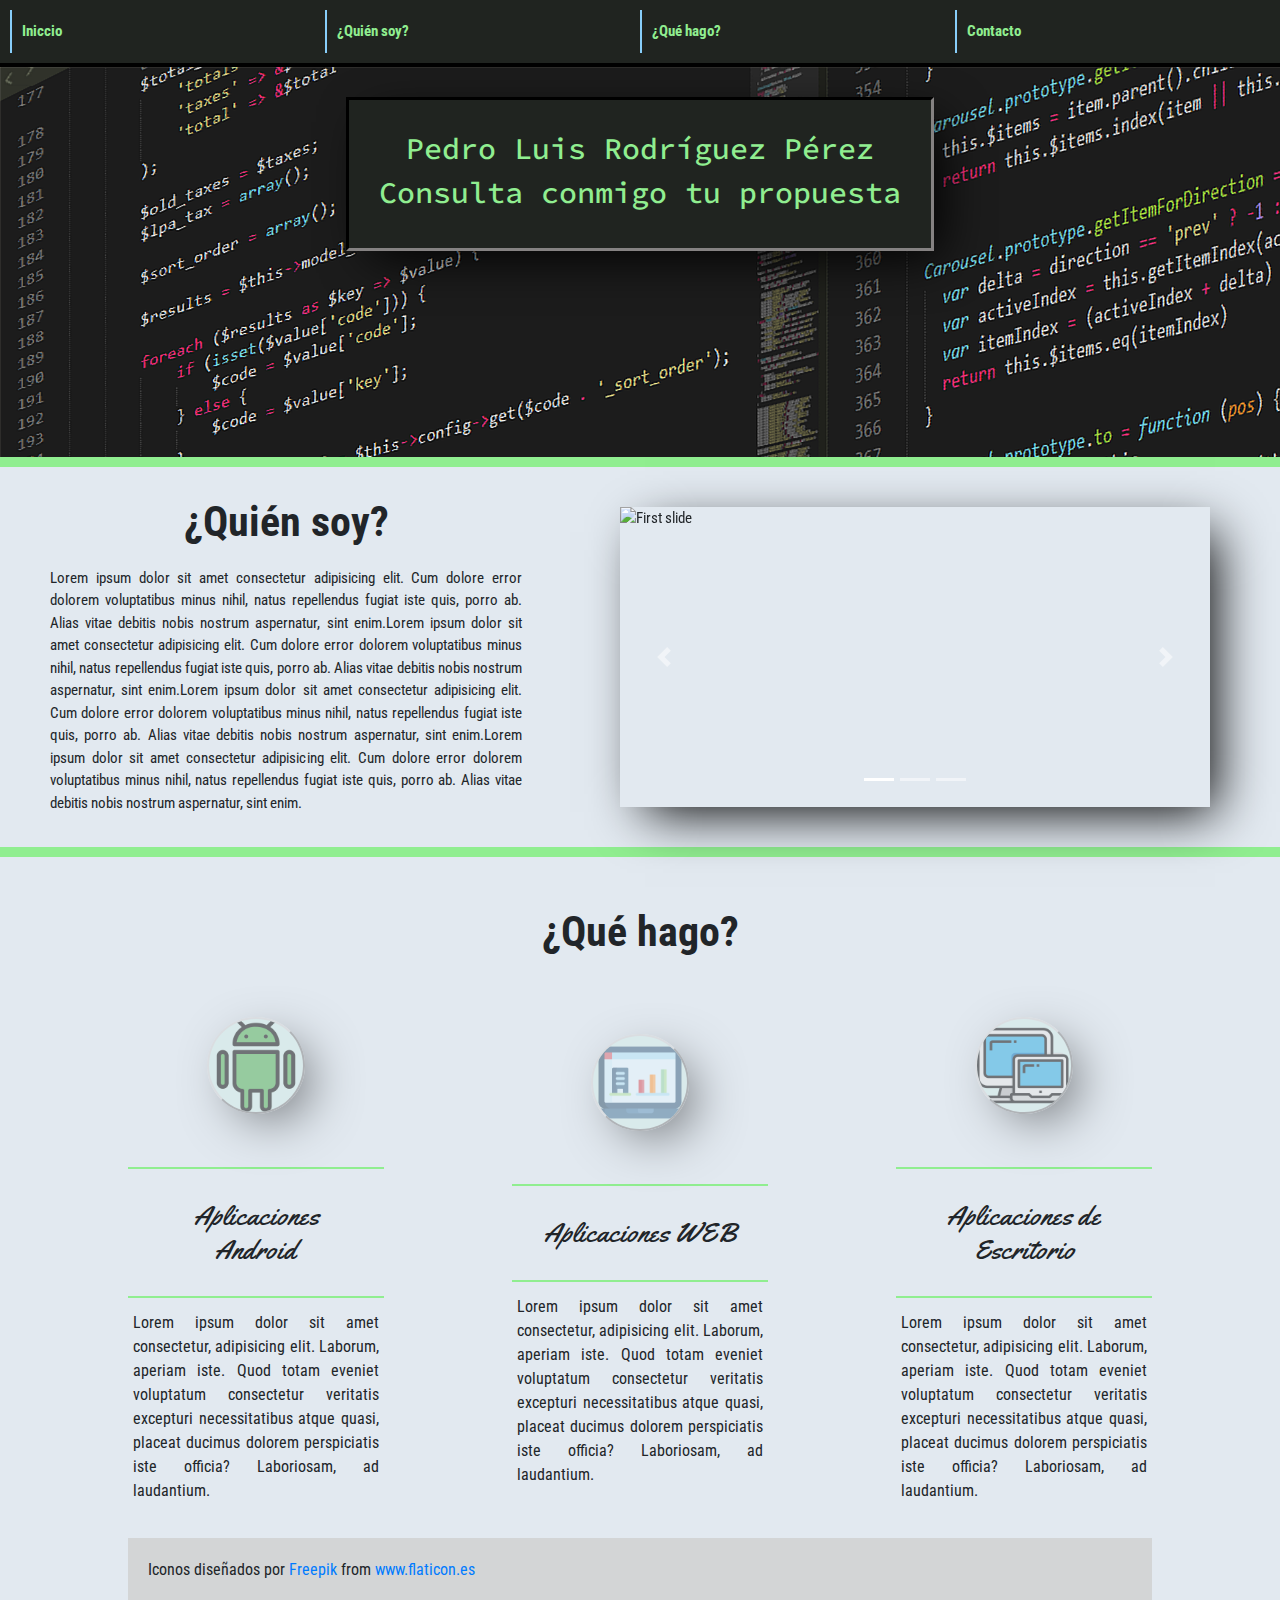
==== commit 81e96f40: "Version responsiva final (bloques quien soy y que hago)" ====
--- a/index.html
+++ b/index.html
@@ -40,7 +40,7 @@
     <header id="inicio">
       <div>
         <h1>Pedro Luis Rodríguez Pérez</h1>
-        <h4>-Consulta conmigo tu propuesta-</h4>
+        <h4>Consulta conmigo tu propuesta</h4>
       </div>
     </header>
 
--- a/estilos/estilo.css
+++ b/estilos/estilo.css
@@ -1,272 +1,333 @@
-
 /*   css   */
 body {
-    background-color: #e3dbcc;
+  background-color: #e3dbcc;
 }
 
 * {
-
-
-
-    margin: 0px;
-    padding: 0px;
-    -webkit-box-sizing: border-box;
-    box-sizing: border-box;
-    font-family: 'Roboto Condensed', sans-serif;
-}
-
-.container-fluid{
+  margin: 0px;
+  padding: 0px;
+  -webkit-box-sizing: border-box;
+  box-sizing: border-box;
+  font-family: 'Roboto Condensed', sans-serif;
+}
+
+.container-fluid {
   padding: 0px;
 }
 
 /** HEADER - CABECERA**/
 header {
-    text-align: center;
-    /* position: relative; */
-    display: flex;
-    background-image: url("../imagenes/background_main.png");
-
-    height: 500px;
-    flex-direction: column;
-    align-items: center;
-    clear: both;
-    border-bottom: 10px solid lightgreen;
-
-
+  text-align: center;
+  display: flex;
+  background-image: url("../imagenes/background_main.png");
+  flex-direction: column;
+  align-items: center;
+  clear: both;
+  border-bottom: 10px solid lightgreen;
 }
 
 header img {
-    display: block;
-    max-width: 100%;
-    height: auto;
-    opacity: 0.8;
-
+  display: block;
+  max-width: 100%;
+  height: auto;
+  opacity: 0.8;
 }
 
 header h1,
 header h4 {
-    /*border: chartreuse 3px solid;*/
-    /* position: absolute; */
-    z-index: 5;
-    color: lightgreen;
-    top: 5%;
-    text-align: center;
-    /* width: 30%; */
-    font-family: 'Source Code Pro', monospace;
+  /*border: chartreuse 3px solid;*/
+  /* position: absolute; */
+  z-index: 5;
+  color: lightgreen;
+  top: 5%;
+  text-align: center;
+  /* width: 30%; */
+  font-family: 'Source Code Pro', monospace;
 }
 
 header div {
-    background-color: rgb(32, 36, 32);
-
-    margin-top: 30px;
-    padding: 30px;
-    border: inset rgb(49, 48, 48) 3px;
-    -webkit-box-shadow: 15px 15px 50px -10px rgba(0, 0, 0, 1);
-    -moz-box-shadow: 15px 15px 50px -10px rgba(0, 0, 0, 1);
-    box-shadow: 15px 15px 50px -10px rgba(0, 0, 0, 1);
+  background-color: rgb(32, 36, 32);
+  margin-top: 30px;
+  padding: 30px;
+  border: inset rgb(49, 48, 48) 3px;
+  -webkit-box-shadow: 15px 15px 50px -10px rgba(0, 0, 0, 1);
+  -moz-box-shadow: 15px 15px 50px -10px rgba(0, 0, 0, 1);
+  box-shadow: 15px 15px 50px -10px rgba(0, 0, 0, 1);
 }
 
 /** MENU SUPERIOR **/
 .menu_superior {
-    background-color: rgb(32, 36, 32);
-    display: flex;
-    justify-content: space-around;
-    position: sticky;
-    top: 0px;
-    padding: 20px;
-    border-bottom: 4px outset rgb(61, 61, 61);
-    z-index: 10;
-
-
+  background-color: rgb(32, 36, 32);
+  display: flex;
+  justify-content: space-around;
+  position: sticky;
+  top: 0px;
+  border-bottom: 4px outset rgb(61, 61, 61);
+  z-index: 10;
 }
 
 .menu_superior>div {
-    float: left;
-    border-left: lightskyblue 2px solid;
-    padding: 10px;
-    display: block;
-    width: 100%;
+  float: left;
+  border-left: lightskyblue 2px solid;
+  padding: 10px;
+  display: block;
+  width: 100%;
 }
 
 .menu_superior>div:hover {
-    border-left: rgb(35, 71, 94) 2px solid;
-    font-style: oblique;
-    font-family: 'Source Code Pro', monospace;
-
+  border-left: rgb(35, 71, 94) 2px solid;
+  font-style: oblique;
+  font-family: 'Source Code Pro', monospace;
 }
 
 .menu_superior>div>a {
-    display: block;
-    color: lightgreen;
-    text-decoration: none;
-    font-weight: bolder;
+  display: block;
+  color: lightgreen;
+  text-decoration: none;
+  font-weight: bolder;
 }
 
 /** QUIEN  SOY**/
-
 .quien-soy {
-    display: flex;
-    padding: 50px;
-    flex-wrap: wrap;
-    background-color: #e2e9f0;
-    border-bottom: 10px solid lightgreen;
-    justify-content: space-between;
-
+  display: flex;
+  flex-wrap: wrap;
+  background-color: #e2e9f0;
+  border-bottom: 10px solid lightgreen;
+  justify-content: space-between;
 }
 
 .quien-soy>div {
-    /*width: 40%;*/
-    align-self: center;
-    font-size: 18px;
-    text-align: justify;
-}
-
-
-.quien-soy> .carousel {
-    /*width: 50%;*/
-    height: 300px;
-    align-self: center;
-    -webkit-box-shadow: 15px 15px 50px -10px rgba(0, 0, 0, 1);
-    -moz-box-shadow: 15px 15px 50px -10px rgba(0, 0, 0, 1);
-    box-shadow: 15px 15px 50px -10px rgba(0, 0, 0, 1);
-
-}
-.carousel img{
-  height: 300px;
+  align-self: center;
+  text-align: justify;
+}
+
+.quien-soy>.carousel {
+  align-self: center;
+  -webkit-box-shadow: 15px 15px 50px -10px rgba(0, 0, 0, 1);
+  -moz-box-shadow: 15px 15px 50px -10px rgba(0, 0, 0, 1);
+  box-shadow: 15px 15px 50px -10px rgba(0, 0, 0, 1);
 }
 
 h2 {
-    width: 100%;
-    font-weight: bolder;
-    margin-bottom: 10px;
-
+  width: 100%;
+  font-weight: bolder;
+  margin-bottom: 10px;
+  padding: 50px;
+  font-size: 42px;
 }
 
 /**  QUE HAGO  **/
 .que-hago {
-    padding: 50px;
-    background: #e2e9f0;
+  background: #e2e9f0;
 }
 
 .logos {
-    display: flex;
-    flex-wrap: wrap;
-    justify-content: space-evenly;
-    text-align: center;
+  display: flex;
+  flex-wrap: wrap;
+  justify-content: space-evenly;
+  text-align: center;
 }
 
 .logos img {
-    width: 65%;
-    border-radius: 100%;
-    background-color: #ccece3ba;
-    border: lightgrey 2px outset;
-    margin-bottom: 10px;
-    opacity: 0.5;
-    -webkit-box-shadow: 15px 15px 50px -10px rgba(0, 0, 0, 1);
-    -moz-box-shadow: 15px 15px 50px -10px rgba(0, 0, 0, 1);
-    box-shadow: 15px 15px 50px -10px rgba(0, 0, 0, 1);
+  width: 65%;
+  margin-bottom: 53px;
+  border-radius: 100%;
+  background-color: #ccece3ba;
+  border: lightgrey 2px outset;
+  opacity: 0.5;
+  -webkit-box-shadow: 15px 15px 50px -10px rgba(0, 0, 0, 1);
+  -moz-box-shadow: 15px 15px 50px -10px rgba(0, 0, 0, 1);
+  box-shadow: 15px 15px 50px -10px rgba(0, 0, 0, 1);
 }
 
 .logos img:hover {
-    opacity: 1;
-    transform: scale(1.1);
-}
-
-.card-logo {
-    width: 15%;
+  opacity: 1;
+  transform: scale(1.1);
 }
 
 .card-logo>h3 {
-    padding: 30px;
-    border-top: 2px solid lightgreen;
-    border-bottom: 2px solid lightgreen;
-    font-family: 'Yellowtail', cursive;
-
+  padding: 30px;
+  border-top: 2px solid lightgreen;
+  border-bottom: 2px solid lightgreen;
+  font-family: 'Yellowtail', cursive;
 }
 
 .card-logo>div {
-    padding: 5px;
-    text-align: justify;
-}
-
+  padding: 5px;
+  text-align: justify;
+}
 
 .atribuciones {
-    background-color: #d0d0d0d4;
-    padding: 20px;
-    width: 30%;
-    margin: 0px auto;
-}
-
-
+  background-color: #d0d0d0d4;
+  padding: 20px;
+  width: 30%;
+  margin: 0px auto;
+}
 
 /*
 Bootstrap 4 breakpoints
 */
-
 /*
 Extra small devices (portrait phones, less than 576px)
 No media query since this is the default in Bootstrap because it is "mobile first"
 */
-
+@media only screen and (max-width: 575px) {
+  .menu_superior {
+    padding: 5px;
+    font-size: 15px;
+  }
+
+  header {
+    height: 300px;
+  }
+
+  header h1, header h4 {
+    font-size: large;
+  }
+
+  .quien-soy {
+    padding: 10px;
+    padding-top: 40px;
+    padding-bottom: 40px;
+    font-size: smaller;
+  }
+
+  .quien-soy h2 {
+    text-align: center;
+  }
+
+  .carousel {
+    margin: 20px;
+  }
+
+  .carousel img {
+    height: 160px;
+
+  }
+
+  .logos {
+    flex-direction: column;
+  }
+
+  .card-logo {
+    width: 75%;
+    align-self: center;
+    margin-bottom: 30px;
+  }
+
+  .atribuciones {
+    width: 80%;
+  }
+}
 
 /* Small devices (landscape phones, 576px and up) */
 @media (min-width: 576px) {
-  .quien-soy{
-    flex-direction: column;
-  }
-
-  .quien-soy > div:nth-child(1){
-    width: auto;
-    margin-bottom: 100px;
-  }
-  .quien-soy > .carousel{
-    height: auto;
-    width: 70%;
+  .menu_superior {
+    padding: 10px;
+    font-size: 15px;
+  }
+
+  header {
+    height: 400px;
+  }
+
+  header h1, header h4 {
+    font-size: 30px;
+  }
+
+  .quien-soy {
+    padding: 10px;
+    padding-top: 40px;
+    padding-bottom: 40px;
+    font-size: smaller;
+  }
+
+  .quien-soy h2 {
+    text-align: center;
+  }
+  .quien-soy > div{
+    font-size: 20px;
+  }
+
+  .carousel {
+    margin: 20px;
+    height: 200px;
+  }
+
+
+  .card-logo {
+    width: 60%;
+    align-self: center;
+    margin-bottom: 30px;
+  }
+
+  .card-logo > img{
+    width: 38%;
+    margin-bottom: 53px;
+
+  }
+
+  .atribuciones {
+    width: 80%;
   }
 }
 
 /* Medium devices (tablets, 768px and up) The navbar toggle appears at this breakpoint */
 @media (min-width: 768px) {
-  .quien-soy{
-    flex-direction: column;
-  }
-
-  .quien-soy > div:nth-child(1){
-    width: auto;
-    margin-bottom: 100px;
-  }
+
+  .carousel {
+    height: 300px;
+  }
+  .carousel img{
+    height: 300px;
+    margin-bottom: 53px;
+
+  }
+}
+
+/* Large devices (desktops, 992px and up) */
+/* MIRAR ESTAS MEDIDAS*/
+/* MIRAR ESTAS MEDIDAS*/
+/* MIRAR ESTAS MEDIDAS*/
+/* MIRAR ESTAS MEDIDAS*/
+/* MIRAR ESTAS MEDIDAS*/
+/* MIRAR ESTAS MEDIDAS*/
+/* MIRAR ESTAS MEDIDAS*/
+/* MIRAR ESTAS MEDIDAS*/
+/* MIRAR ESTAS MEDIDAS*/
+@media (min-width: 992px) {
+  .quien-soy > div{
+    font-size: 15px;
+    width: 40%;
+    align-self: flex-start;
+
+  }
+
   .quien-soy > .carousel{
-    width: 70%;
-  }
-
-}
-
-/* Large devices (desktops, 992px and up) */
-@media (min-width: 992px) {
-  .quien-soy{
-    flex-direction: column;
-  }
-
-  .quien-soy > div:nth-child(1){
-    width: auto;
-    margin-bottom: 100px;
-  }
-  .quien-soy > .carousel{
-    width: 70%;
-  }
+    width: 50%;
+    align-self: center;
+  }
+
+  .quien-soy h2{
+    padding: 10px;
+  }
+  .quien-soy {
+    padding: 50px;
+    padding-top: 20px;
+    padding-bottom: 20px;
+    font-size: smaller;
+    flex-direction: row;
+  }
+  .logos{
+    flex-direction: row;
+  }
+  .logos > .card-logo{
+    width: 20%;
+  }
+
 
 }
 
 /* Extra large devices (large desktops, 1200px and up) */
 @media (min-width: 1200px) {
-  .quien-soy{
-    flex-direction: row;
-  }
-
-  .quien-soy > div:nth-child(1){
-    width: 40%;
-  }
-  .quien-soy > .carousel{
-    width: 50%;
-  }
-}
+}
